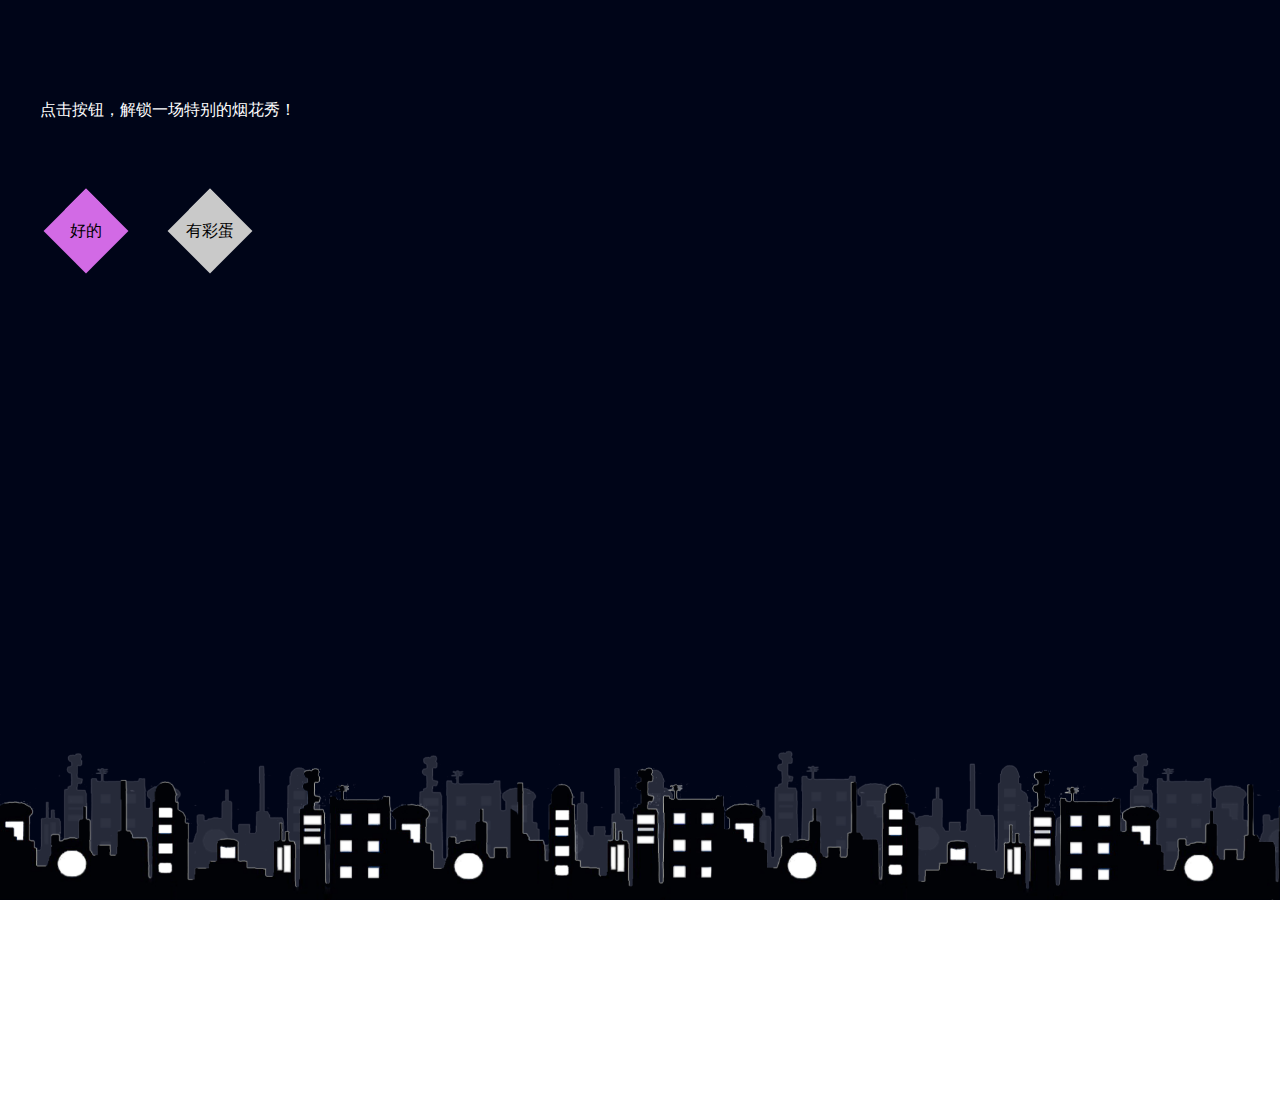
==== index.html @ 45422ee1 "Add files via upload" ====
<!DOCTYPE html PUBLIC "-//W3C//DTD XHTML 1.0 Transitional//EN" "http://www.w3.org/TR/xhtml1/DTD/xhtml1-transitional.dtd">
<html xmlns="http://www.w3.org/1999/xhtml" xml:lang="en">
<head>
    <meta http-equiv="Content-Type" content="text/html;charset=UTF-8">
    <style>
        body{margin:0;padding:0;overflow: hidden;} .city{width:100%;position:fixed;bottom:
                0px;z-index: 100;} .city img{width: 100%;}
        audio{
            opacity: 0;
        }
    </style>
    <title>
        放烟花
    </title>
    <link href="modal.css" rel="stylesheet"/>
</head>
<body onselectstart="return false">
<!--对话部分-->
<div class="share_img"><img src="a8b.png" alt=""></div>

<div class="page_one">
    <div class="content">
        <div class="text_wrapper">
            <img src="a8.png" alt="">
            <div class="text">
                点击按钮，解锁一场特别的烟花秀！
            </div>
        </div>
    </div>
    <div class="btn-groups">
        <div class="heart-btn">
            <div id="yes" class="btn btn-a"><span>好的</span></div>
        </div>
        <div id="no" class="btn btn-b"><span>有彩蛋</span></div>
    </div>
</div>
<!--烟花部分-->
<canvas id='cas' style="background-color:rgba(0,5,24,1)">
    啊哦~浏览器不支持canvas，请换个新版的浏览器哦
</canvas>
<div class="city">
    <img src="city.png" alt="" />
</div>
<img src="moon.png" alt="" id="moon" style="visibility: hidden;" />
<div style="display:none">
    <div class="shape">
        Victory！
    </div>
    <div class="shape">
        元宵节快乐~~
    </div>
    <div class="shape">
        天天开心~
    </div>
    <div class="shape">
        毕设顺利
    </div>
</div>
<!--音乐部分-->
<audio autoplay loop id="music">
    <source src="music.mp3" />
</audio>
<iframe  id="iframMusic" allow="autoplay" style="display:none" src="blank.mp3"></iframe>
<script src="jquery.min.js"></script>
<script src="fire.js"></script>
<script src="talk.js"></script>
</body>

</html>
---- modal.css ----
*{ -webkit-tap-highlight-color:rgba(0,0,0,0); -webkit-box-sizing: border-box; box-sizing: border-box; }
.share_img{ width: 0; height: 0; overflow: hidden; opacity: 0; }
.content{ padding: 80px 20px;}
.text_wrapper{ display: -webkit-box; display: flex; }
.text_wrapper .text{ padding-top: 20px; padding-left: 20px; }
.hide{ display: none !important; }
p{ margin: 0; }
.btn-groups{ padding-right: 20px; text-align: center; }
.heart-btn{ display: inline-block; animation: breath 0.8s linear 0s infinite both; -webkit-animation: breath 0.8s linear 0s infinite both; }
.btn{ position: relative; display: inline-block; width: 60px; height: 60px; margin: 0 30px; transform: rotate(45deg); -webkit-transform: rotate(45deg);}
.btn span{ display: block; width: 100%; height: 100%; line-height: 60px; margin-top: 0px; margin-left: 0px; text-align: center; transform: rotate(-45deg); -webkit-transform: rotate(-45deg); }
.btn-a{ background: #d26ae5; }
.btn-b{ background: #c9c9c9; }
.btn-a:before{ content: ''; position: absolute; display: block; width: 30px; height: 30px; background: #d26ae5; }
.btn-b:before{ content: ''; position: absolute; display: block; width: 30px; height: 30px; background: #c9c9c9;  }
.container{  }
.container .mask{ position: absolute; top: 0; left: 0; right: 0; bottom: 0; background: rgba(0,0,0,0.3); }
.container .modal{ width: 50%; height: 160px; position: absolute; top: 50%; left: 50%; padding: 20px 15px; border-radius: 5px; transform: translate(-50%, -70%); -webkit-transform: translate(-50%，-70%); background: #f3f3f3;}
.container .modal p{ margin-top: 20px; margin-bottom: 20px; font-size: 16px; color: #353535; text-align: center;}
.confirm{ display: block; width: 120px; height: 40px; margin: 0 auto; border: none; font-size: 16px; border-radius: 5px; color: #ffffff; background: #f45cae; }
.type_words{ padding: 12px 20px; }
@keyframes breath {
    0% {
        transform: scale3d(1,1,1);
        -webkit-transform: scale3d(1,1,1);
        transform-origin: 50% 50%;
    }
    50%{
        transform: scale3d(1.02,1.02,1.02);
        -webkit-transform: scale3d(1.02,1.02,1.02);
        transform-origin: 50% 50%;
    }
    100%{
        transform: scale3d(1,1,1);
        -webkit-transform: scale3d(1,1,1);
        transform-origin: 50% 50%;
    }
}
.page_one{
    position: absolute;
    z-index: 10;
}
.text{color: white}
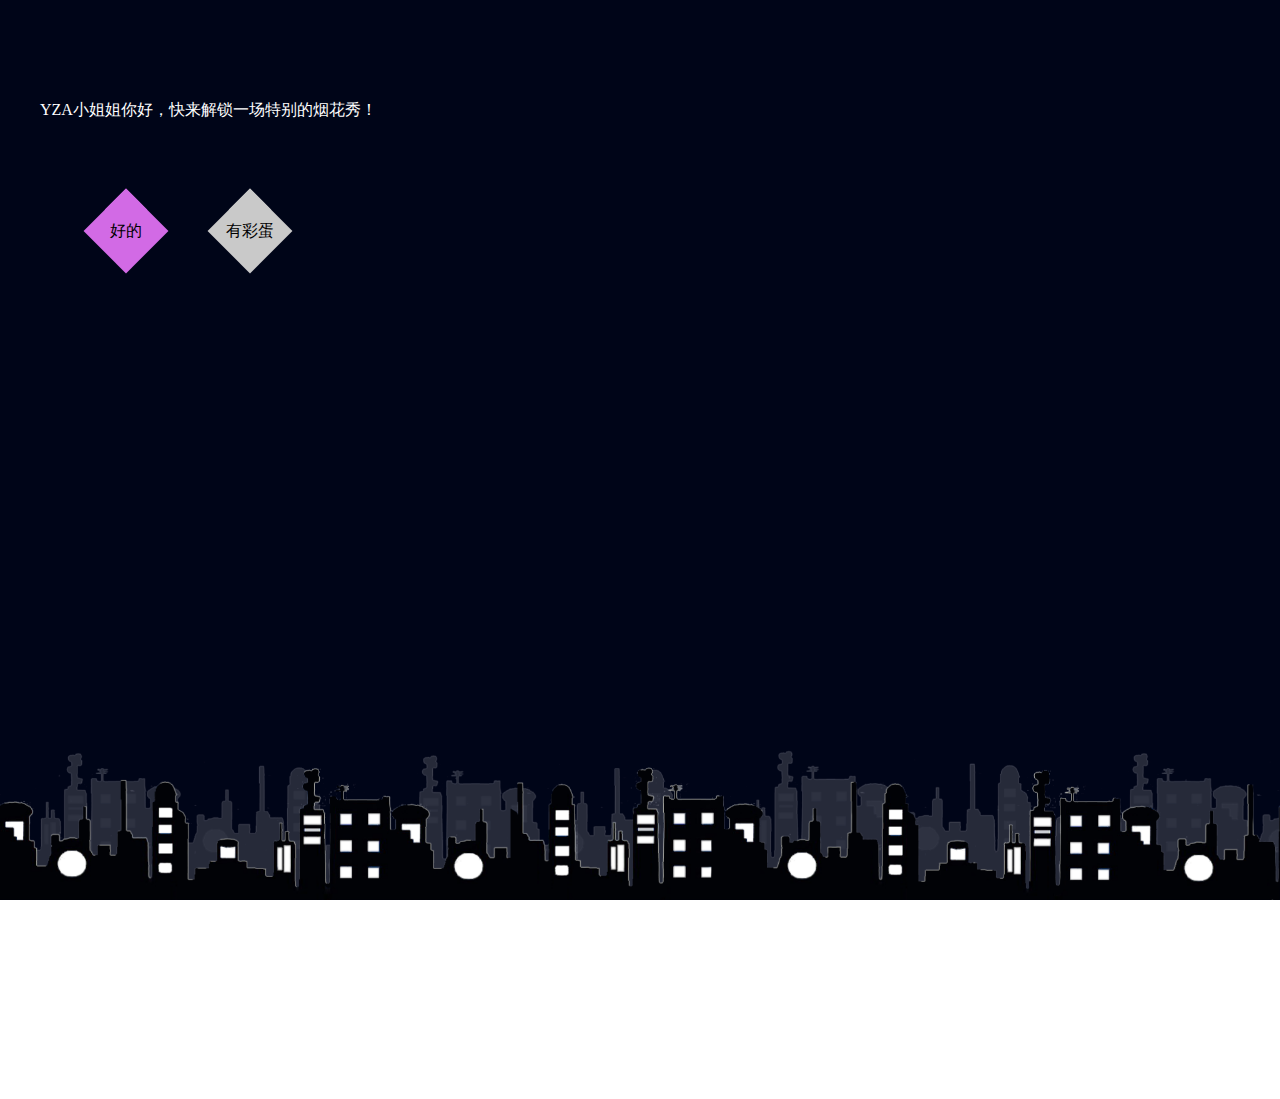
==== commit c3af24cc: "Update index.html" ====
--- a/index.html
+++ b/index.html
@@ -23,7 +23,7 @@
         <div class="text_wrapper">
             <img src="a8.png" alt="">
             <div class="text">
-                点击按钮，解锁一场特别的烟花秀！
+                YZA小姐姐你好，快来解锁一场特别的烟花秀！
             </div>
         </div>
     </div>
@@ -66,4 +66,4 @@
 <script src="talk.js"></script>
 </body>
 
-</html>+</html>
